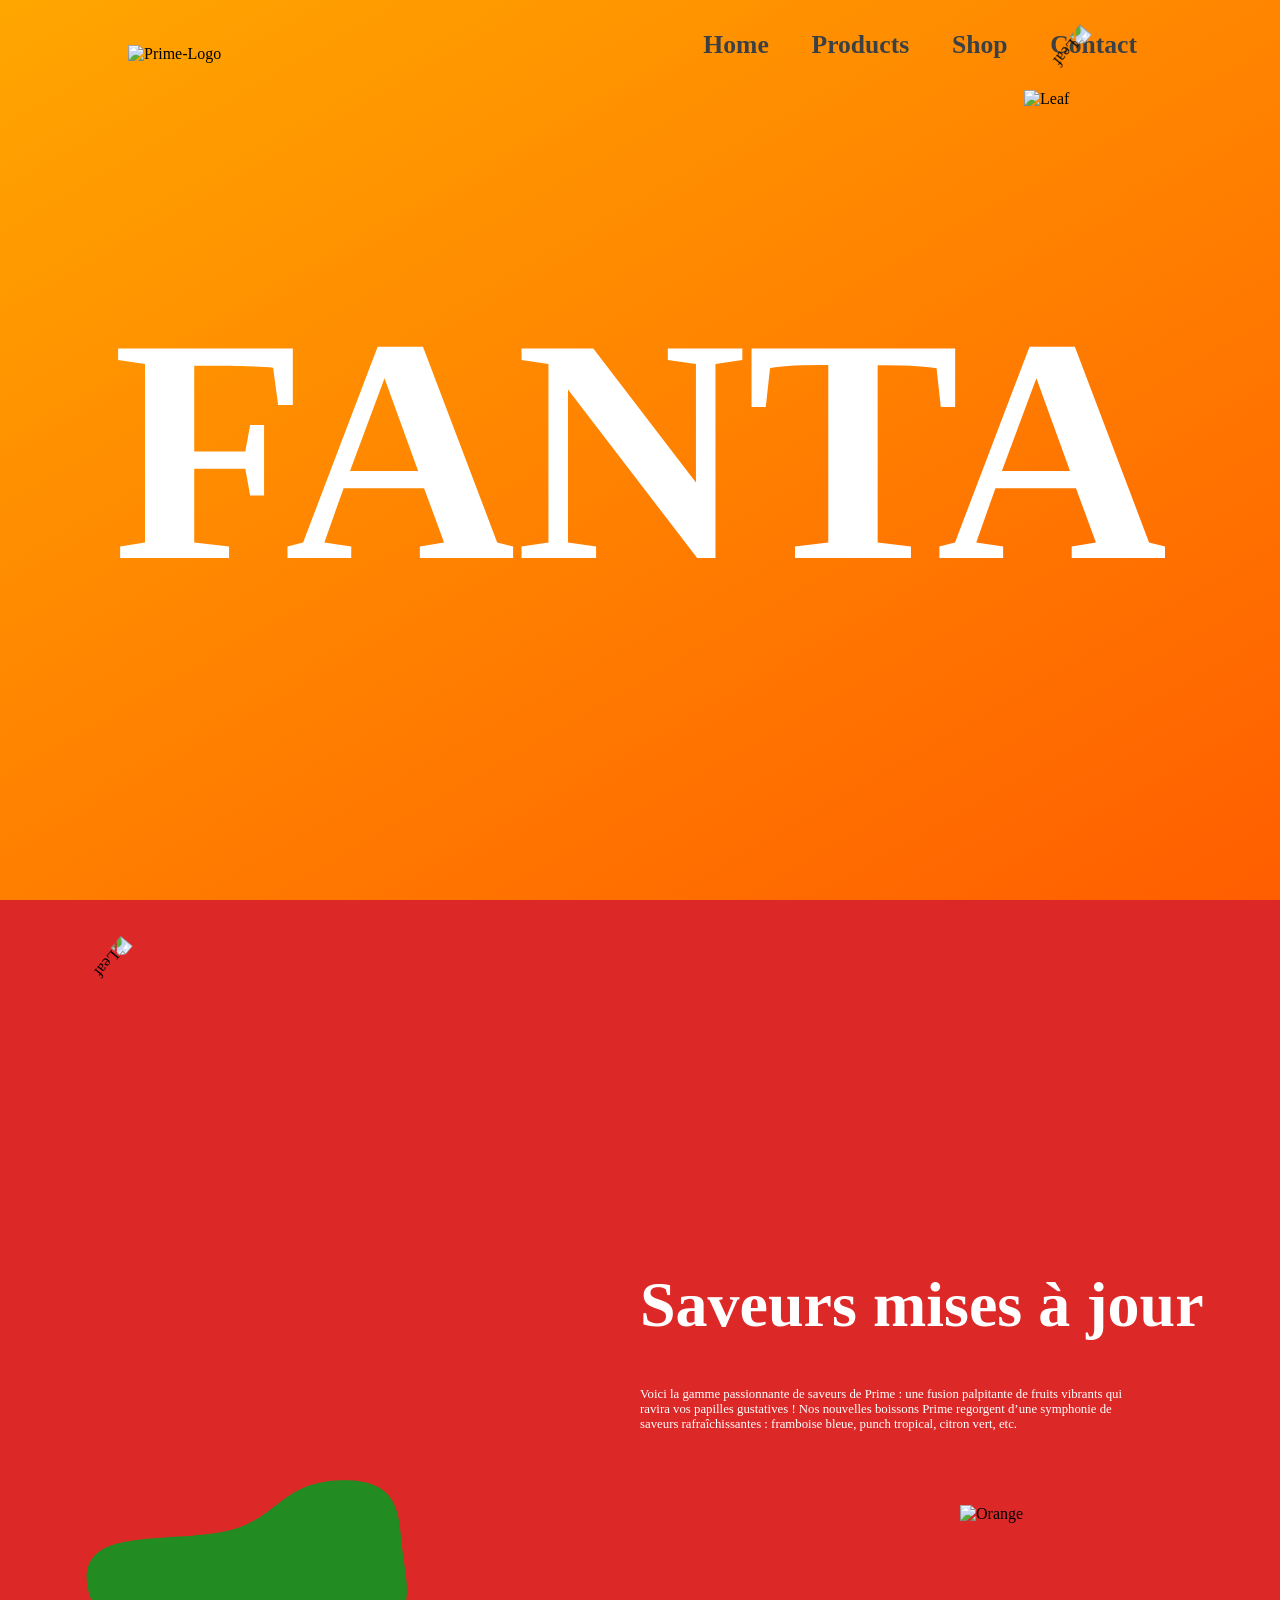
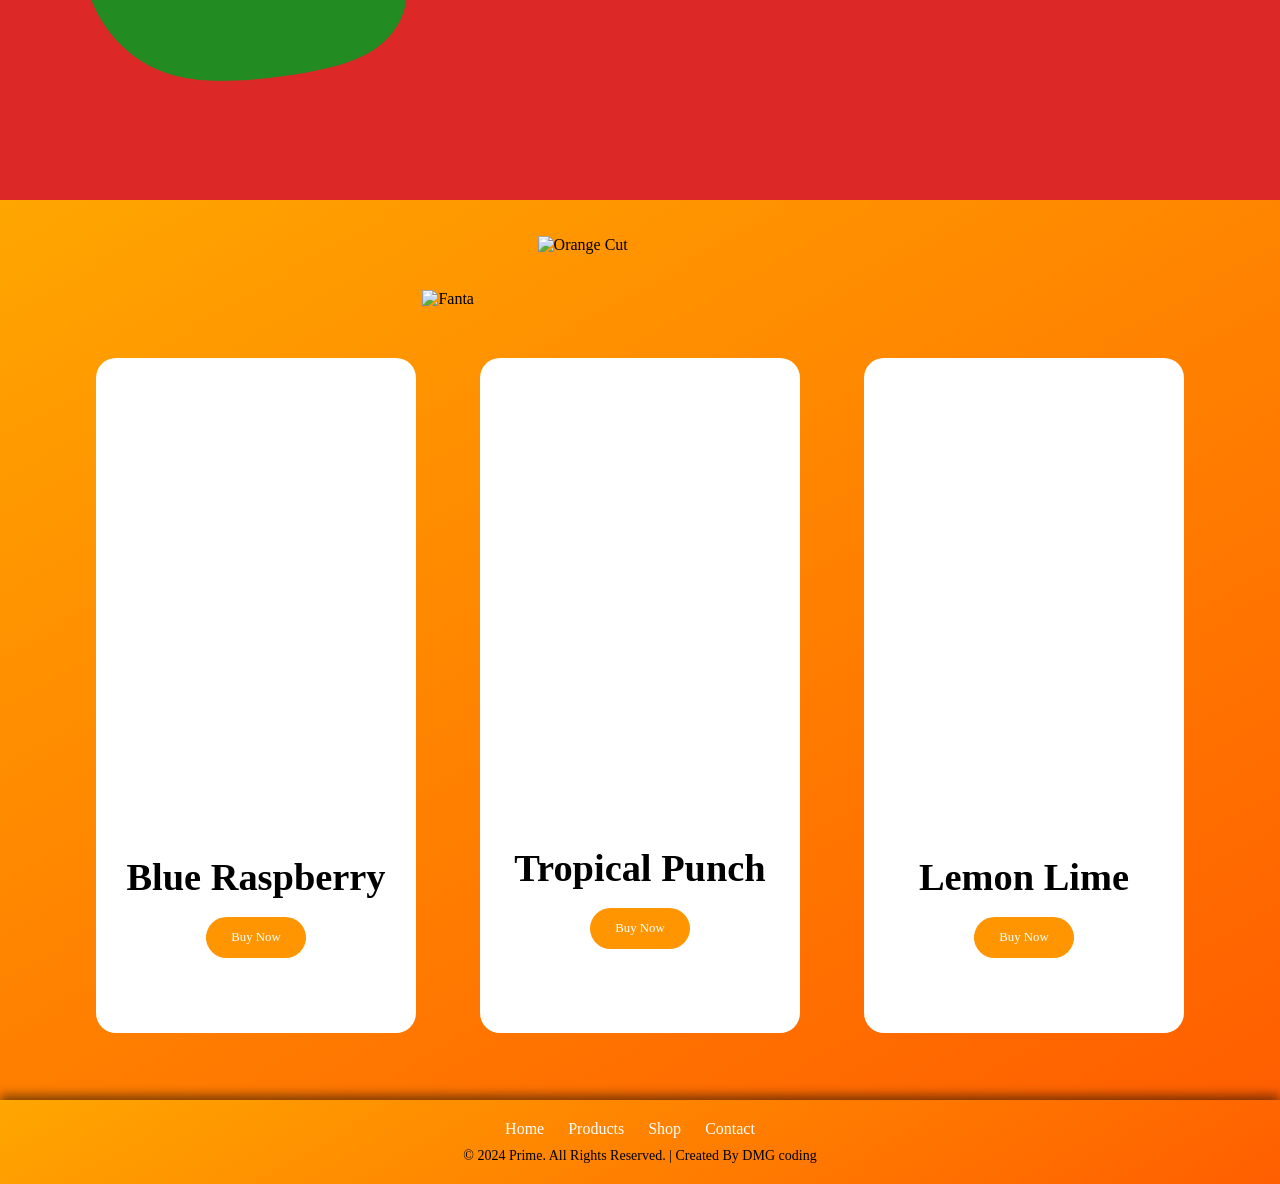
==== index.html @ fb21acb8 "Add files via upload" ====
<!DOCTYPE html>
<html lang="en">
<head>
    <meta charset="UTF-8">
    <meta name="viewport" content="width=device-width, initial-scale=1.0">
    <link href="https://cdn.jsdelivr.net/npm/remixicon@3.5.0/fonts/remixicon.css" rel="stylesheet">
    <link rel="icon" type="image/x-icon" href="./Assets/favicon.ico">
    <link rel="stylesheet" href="style.css">
    <title>FANTA Votre boisson Rafraichissant</title>
</head>
<body>
    <div id="main">
        <nav>
            <img src="Assets/Fanta-Logo.png" alt="Prime-Logo">
            <div class="cntr-nav">
                <a href="#">Home</a>
                <a href="Products.html">Products</a>
                <a href="shop.html">Shop</a>
                <a href="contact.html">Contact</a>
            </div>
            <div class="burger-menu">
                <i class="ri-menu-fill" id="burger-icon"></i>
            </div>
            <img id="leaf" src="Assets/leaf.webp" alt="Leaf"> 
        </nav>
        <div class="one">
            <h1>FANTA</h1>
            <img id="orange-cut" src="Assets/orange2.png" alt="Orange Cut"> 
            <img id="fanta" src="Assets/fanta.png" alt="Fanta"> 
            <img id="orange" src="Assets/orange.webp" alt="Orange" style="margin-top: 20px; margin-left: 80px;"> 
            <img id="leaf2" src="Assets/leaf2.png" alt="Leaf"> 
            <img id="leaf3" src="Assets/coconoutleaf.png" alt="Leaf"> 
        </div>
        </div>
        <div class="two">
            <div class="lft-two">
                <svg viewBox="0 0 200 200" xmlns="http://www.w3.org/2000/svg">
                    <path fill="#228B22" d="M41.5,-59.5C49.8,-51.1,49.7,-33.6,50.7,-19.2C51.7,-4.7,53.8,6.7,52.4,18.9C51.1,31.1,46.3,44.1,36.9,52.9C27.6,61.8,13.8,66.5,-2.5,70C-18.8,73.4,-37.7,75.6,-52.5,68.5C-67.3,61.5,-78.2,45.2,-84.5,27.1C-90.9,9,-92.7,-10.8,-80.5,-19.3C-68.3,-27.8,-42.1,-24.8,-26.3,-30.8C-10.6,-36.8,-5.3,-51.7,5.7,-59.5C16.6,-67.3,33.2,-68,41.5,-59.5Z" transform="translate(100 100)" />
                </svg>
            </div>
            <div class="rght-two">
                <h1>Saveurs mises à jour</h1>
                <p>Voici la gamme passionnante de saveurs de Prime : une fusion palpitante de fruits vibrants qui ravira vos papilles gustatives ! Nos nouvelles boissons Prime regorgent d’une symphonie de saveurs rafraîchissantes : framboise bleue, punch tropical, citron vert, etc.</p>
            </div>
        </div>
        <div class="three">
            <div class="card">
                <img class="lemon lemon1" src="Assets/fanta-raisin.png" alt="">
                <img id="prime-bottle1" src="Assets/prime-blue.png" alt="">
                <h1>Blue Raspberry</h1>
                <button>Buy Now</button>
            </div>
            <div class="card">
                <h1>Tropical Punch</h1>
                <button>Buy Now</button>
            </div>
            <div class="card">
                <img class="lemon lemon2" src="Assets/fanta-pomme.png" alt="" style="margin-top: 100px;">
                <img id="prime-bottle2" src="Assets/prime-green.png" alt="">
                <h1>Lemon Lime</h1>
                <button>Buy Now</button>
            </div>
        </div>
        <footer>
            <div class="footer-links">
              <a href="#home">Home</a>
              <a href="Products.html">Products</a>
              <a href="#Shop">Shop</a>
              <a href="contact.html">Contact</a>
            </div>
            <p>&copy; 2024 Prime. All Rights Reserved. | Created By DMG coding</p>
        </footer>
    </div>
    
    <script src="https://cdnjs.cloudflare.com/ajax/libs/gsap/3.12.2/gsap.min.js" integrity="sha512-16esztaSRplJROstbIIdwX3N97V1+pZvV33ABoG1H2OyTttBxEGkTsoIVsiP1iaTtM8b3+hu2kB6pQ4Clr5yug==" crossorigin="anonymous" referrerpolicy="no-referrer"></script>
    <script src="https://cdnjs.cloudflare.com/ajax/libs/gsap/3.12.2/ScrollTrigger.min.js" integrity="sha512-Ic9xkERjyZ1xgJ5svx3y0u3xrvfT/uPkV99LBwe68xjy/mGtO+4eURHZBW2xW4SZbFrF1Tf090XqB+EVgXnVjw==" crossorigin="anonymous" referrerpolicy="no-referrer"></script>
    <script src="script.js"></script>
</body>
</html>
---- style.css ----
@font-face {
    font-family: Product Sans;
    src: url(Fonts/Product\ Sans\ Regular.ttf);
}
@font-face {
    font-family: Product Sans B;
    src: url(Fonts/Product\ Sans\ Bold.ttf);
}
*{
    margin: 0;
    padding: 0;
    box-sizing: border-box;
    font-family: Product Sans;
}
html , body{
    height: 100%;
    width: 100%;
}

body::-webkit-scrollbar {
    display: none;
  }

#main{
    width: 100%;
    height: 100vh;
    background-color: orangered;
}

nav{
    position: fixed;
    display: flex;
    align-items: center;
    justify-content: space-between;
    width: 100%;
    height: 10vh;
    padding: 0vw 10vw;
    z-index: 99;
}
nav img{
    margin-top: 2vh;
    width: 8vw;
    cursor: pointer;
}
nav a{
    font-size: 2vw;
    text-decoration: none;
    color: #3c4043;
    cursor: pointer;
    padding: 10px 15px;
    font-weight: bold; 
}
nav i{
    font-size: 1vw;
    text-decoration: none;
    cursor: pointer;
    color:#fff
}
nav button{
  align-items: center;
  appearance: none;
  background-color: #fff;
  border-radius: 24px;
  border-style: none;
  box-shadow: rgba(0, 0, 0, .2) 0 3px 5px -1px,rgba(0, 0, 0, .14) 0 6px 10px 0,rgba(0, 0, 0, .12) 0 1px 18px 0;
  box-sizing: border-box;
  cursor: pointer;
  display: inline-flex;
  fill: currentcolor;
  font-family: "Google Sans",Roboto,Arial,sans-serif;
  font-size: 14px;
  font-weight: 500;
  height: 48px;
  justify-content: center;
  letter-spacing: .25px;
  line-height: normal;
  max-width: 100%;
  overflow: visible;
  padding: 2px 24px;
  position: relative;
  text-align: center;
  text-transform: none;
  transition: box-shadow 280ms cubic-bezier(.4, 0, .2, 1),opacity 15ms linear 30ms,transform 270ms cubic-bezier(0, 0, .2, 1) 0ms;
  user-select: none;
  -webkit-user-select: none;
  touch-action: manipulation;
  width: auto;
  will-change: transform,opacity;
  z-index: 0;
}

nav button:hover {
  background: #F6F9FE;
  color: #174ea6;
}

.cntr-nav{
    display: flex;
    gap: 1vw;
}

nav i{
    font-size: 1.5vw;
}

.one{
    display: flex;
    align-items: center;
    justify-content: center;
    width: 100%;
    height: 100vh;
    background:linear-gradient(150deg, rgb(255, 166, 0), rgb(255, 94, 0));
}

.one h1{
    font-size: 25vw;
    font-family: Product Sans B;
    color: #fff;
}

#fanta{
    position: absolute;
    width: 40%;
    z-index: 2;
    transition: all cubic-bezier(0.19, 1, 0.22, 1)0.5s;
}

#orange-cut{
    position: absolute;
    top: 10%;
    left: 32%;
    width: 15%;
    z-index: 1;
    transition: all cubic-bezier(0.19, 1, 0.22, 1)0.5s;

}

#orange{
    position: absolute;
    width: 20%;
    z-index: 3;
    top: 55%;
    right: 30%;
    transition: all cubic-bezier(0.19, 1, 0.22, 1)0.5s;

}

#leaf{
    top: 10%;
    left: 0%;
    transform: rotate(60deg);
    position: absolute;
    width: 18%;
    transition: all cubic-bezier(0.19, 1, 0.22, 1)0.5s;

}

#leaf2{
    top: 70%;
    left: 80%;
    transform: rotate(-90deg);
    position: absolute;
    width: 12%;
    transition: all cubic-bezier(0.19, 1, 0.22, 1)0.5s;

}

#leaf3{
    position: absolute;
    width: 20%;
    top: 10%;
    right: 0%;
}

.two{
    display: flex;
    width: 100%;
    height: 100vh;
    background:#dd2828 ;
}

.lft-two, .rght-two{
    display: flex;
    align-items: flex-start;
    justify-content: center;
    flex-direction: column;
    gap: 5vh;
    width: 50%;
    height: 100%;
    
}

.lft-two svg{
    margin-top: 50vh;
    width: 90%;
    transform: rotateX(50deg);
}

.rght-two h1{
    color: #fff;
    font-size: 5vw;
}

.rght-two p{
    font-size: 1vw;
    color: #fff;
    width: 80%;
}

.three{
    display: flex;
    align-items: center;
    justify-content: center;
    gap: 5vw;
    width: 100%;
    height: 100vh;
    background:linear-gradient(150deg, rgb(255, 166, 0), rgb(255, 94, 0));
}

.card{
    position: relative;
    display: flex;
    align-items: center;
    justify-content: center;
    flex-direction: column;
    gap: 2vh;
    width: 25vw;
    height: 75vh;
    margin-top: 10vh;
    border-radius: 20px;
    background-color: #fff;
}

.card h1{
    margin-top: 45vh;
    font-size: 3vw;
}

.card button{
    font-size: 1vw;
    border-radius: 50px;
    border: none;
    color: #fff;
    background-color: rgb(255, 149, 0);
    padding: 1vw 2vw;
    cursor: pointer;
}

#cocacola{
    top: -15%;
    position: absolute;
    width: 60%;
    left: 50%;
    transform: translate(-50%, 0%);
    transition: all cubic-bezier(0.19, 1, 0.22, 1)0.5s;

}

#pepsi{
    top: -15%;
    position: absolute;
    width: 85%;
    left: 50%;
    transform: translate(-50%, 0%);
    transition: all cubic-bezier(0.19, 1, 0.22, 1)0.5s;

}

.lemon{
    top: -30%;
    position: absolute;
    left: 50%;
    width: 25vw;
    transform: translate(-50%, 0%);
    transition: all cubic-bezier(0.19, 1, 0.22, 1)0.5s;
}
footer {
    background:linear-gradient(150deg, rgb(255, 166, 0), rgb(255, 94, 0));
    padding: 20px 0;
    text-align: center;
    box-shadow: 0px -5px 10px rgba(0, 0, 0, 0.5);
  }
  
  .footer-links a {
    margin-right: 20px;
    text-decoration: none;
    color: #ffffff;
  }
  
  footer p {
    margin-top: 10px;
    font-size: 14px;
    color:black
  }




  /* Masque le menu burger par défaut */
.burger-menu {
    display: none;
}

/* Responsive pour les écrans de taille moyenne et plus petits */
@media (max-width: 1024px) {
    .cntr-nav {
        display: none; /* Cache les onglets par défaut */
        flex-direction: column;
        position: absolute;
        top: 60px;
        left: 0;
        width: 100%;
        background-color: rgba(255, 204, 0, 0.7);
        text-align: center;
        padding: 10px 0;
        z-index: 10;
    }

    /* Affiche l'icône du menu burger */
    .burger-menu {
        display: block;
        cursor: pointer;
    }

    /* Affiche les onglets lorsqu'on clique sur le menu burger */
    .cntr-nav.show {
        display: flex;
    }

    .cntr-nav a {
        color: #fefefb;
        font-weight: bold;
        font-size: 20px;
        text-decoration: none;
        margin: 10px 0; /* Espacement vertical */
    }
}

/* Pour les écrans encore plus petits (smartphones) */
@media (max-width: 600px) {
    .cntr-nav.show {
        top: 50px;
    }
}
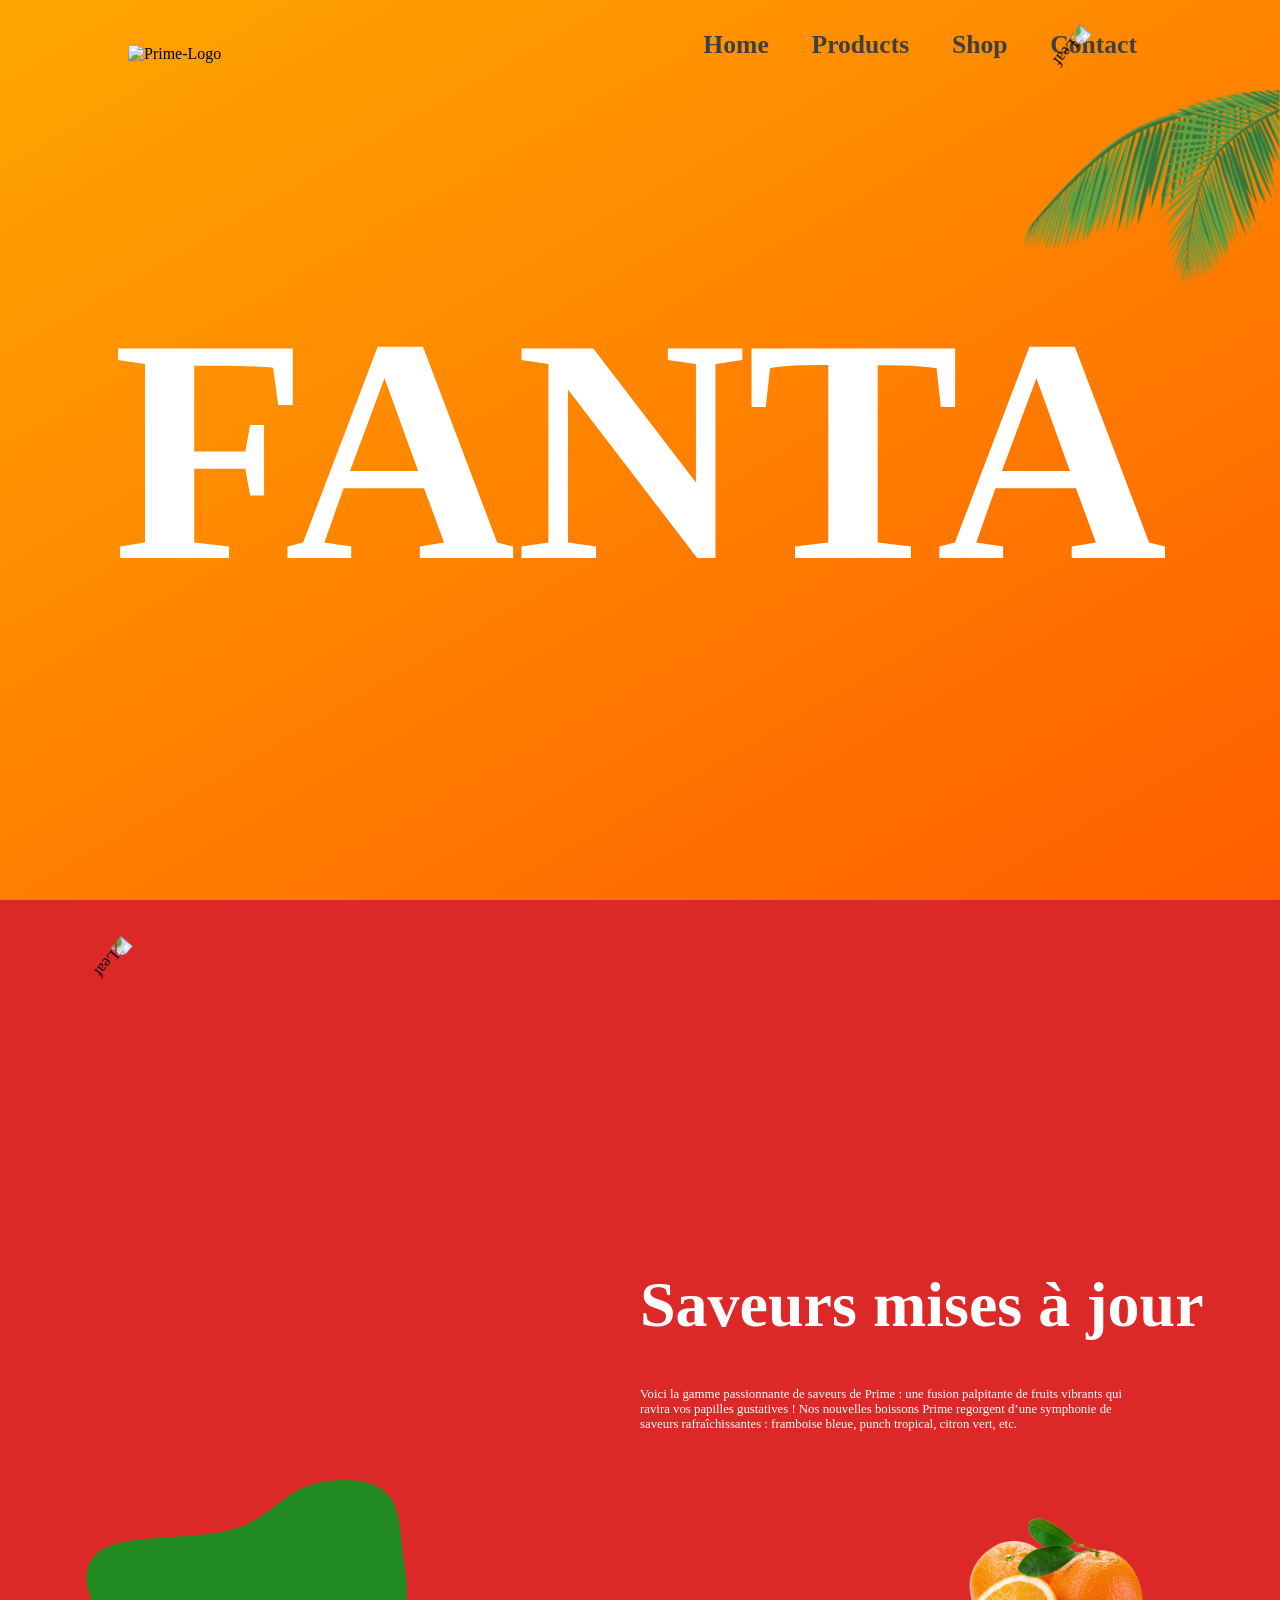
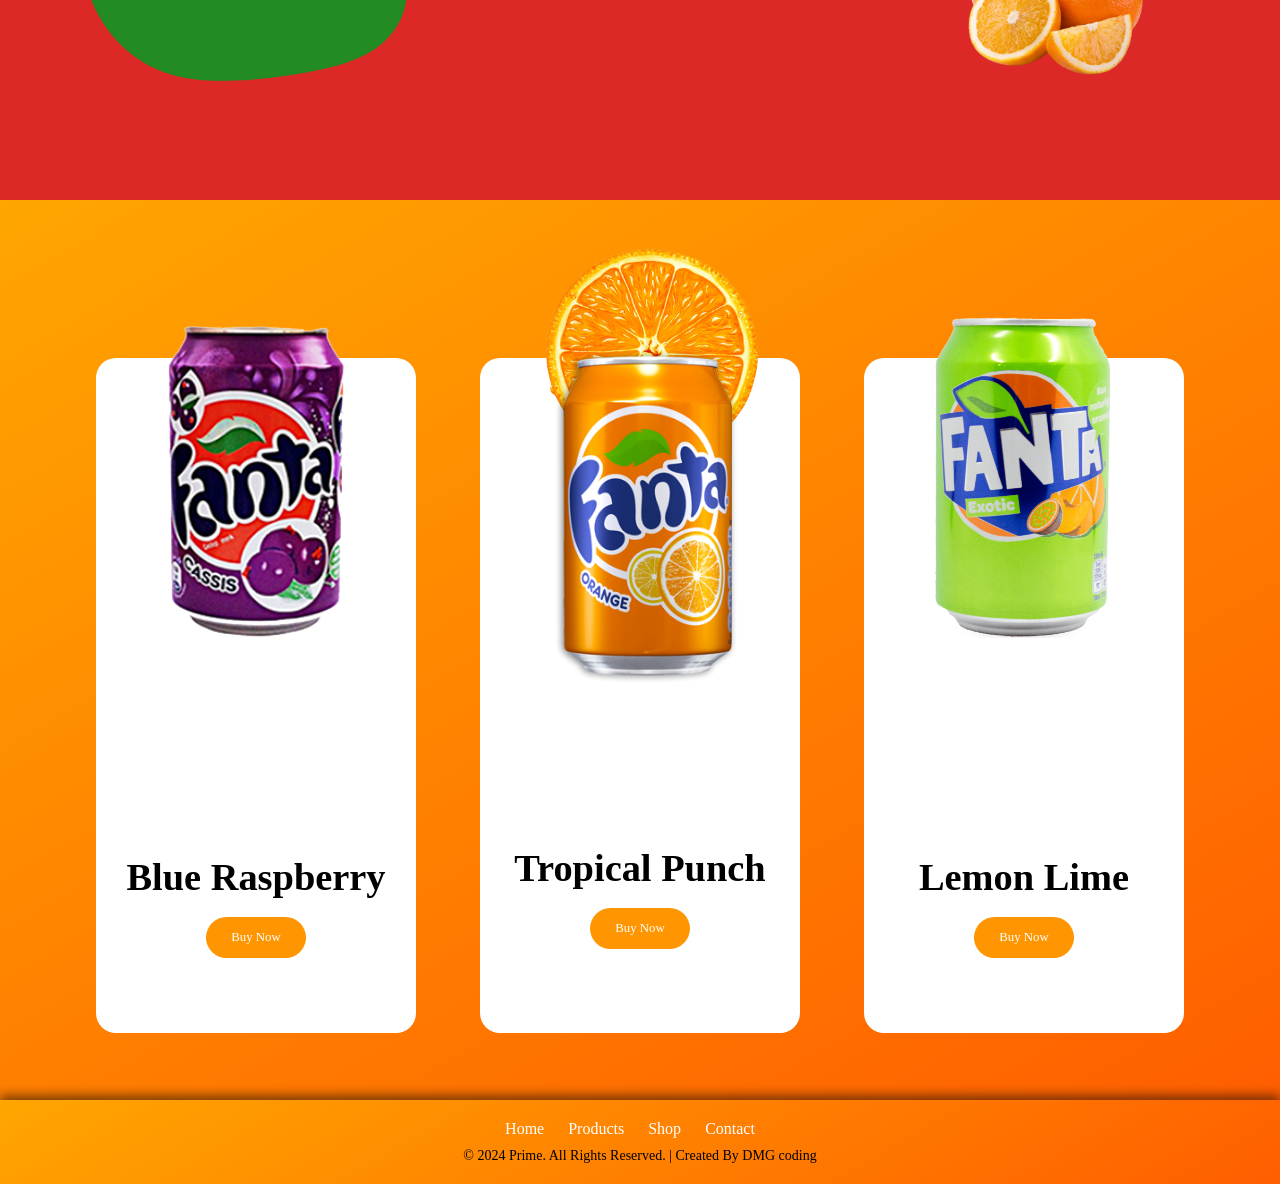
==== commit be35afd1: "Update index.html" ====
--- a/index.html
+++ b/index.html
@@ -25,11 +25,11 @@
         </nav>
         <div class="one">
             <h1>FANTA</h1>
-            <img id="orange-cut" src="Assets/orange2.png" alt="Orange Cut"> 
-            <img id="fanta" src="Assets/fanta.png" alt="Fanta"> 
-            <img id="orange" src="Assets/orange.webp" alt="Orange" style="margin-top: 20px; margin-left: 80px;"> 
-            <img id="leaf2" src="Assets/leaf2.png" alt="Leaf"> 
-            <img id="leaf3" src="Assets/coconoutleaf.png" alt="Leaf"> 
+            <img id="orange-cut" src="orange2.png" alt="Orange Cut"> 
+            <img id="fanta" src="fanta.png" alt="Fanta"> 
+            <img id="orange" src="orange.webp" alt="Orange" style="margin-top: 20px; margin-left: 80px;"> 
+            <img id="leaf2" src="leaf2.png" alt="Leaf"> 
+            <img id="leaf3" src="coconoutleaf.png" alt="Leaf"> 
         </div>
         </div>
         <div class="two">
@@ -45,8 +45,8 @@
         </div>
         <div class="three">
             <div class="card">
-                <img class="lemon lemon1" src="Assets/fanta-raisin.png" alt="">
-                <img id="prime-bottle1" src="Assets/prime-blue.png" alt="">
+                <img class="lemon lemon1" src="fanta-raisin.png" alt="">
+                <img id="prime-bottle1" src="prime-blue.png" alt="">
                 <h1>Blue Raspberry</h1>
                 <button>Buy Now</button>
             </div>
@@ -55,8 +55,8 @@
                 <button>Buy Now</button>
             </div>
             <div class="card">
-                <img class="lemon lemon2" src="Assets/fanta-pomme.png" alt="" style="margin-top: 100px;">
-                <img id="prime-bottle2" src="Assets/prime-green.png" alt="">
+                <img class="lemon lemon2" src="fanta-pomme.png" alt="" style="margin-top: 100px;">
+                <img id="prime-bottle2" src="prime-green.png" alt="">
                 <h1>Lemon Lime</h1>
                 <button>Buy Now</button>
             </div>
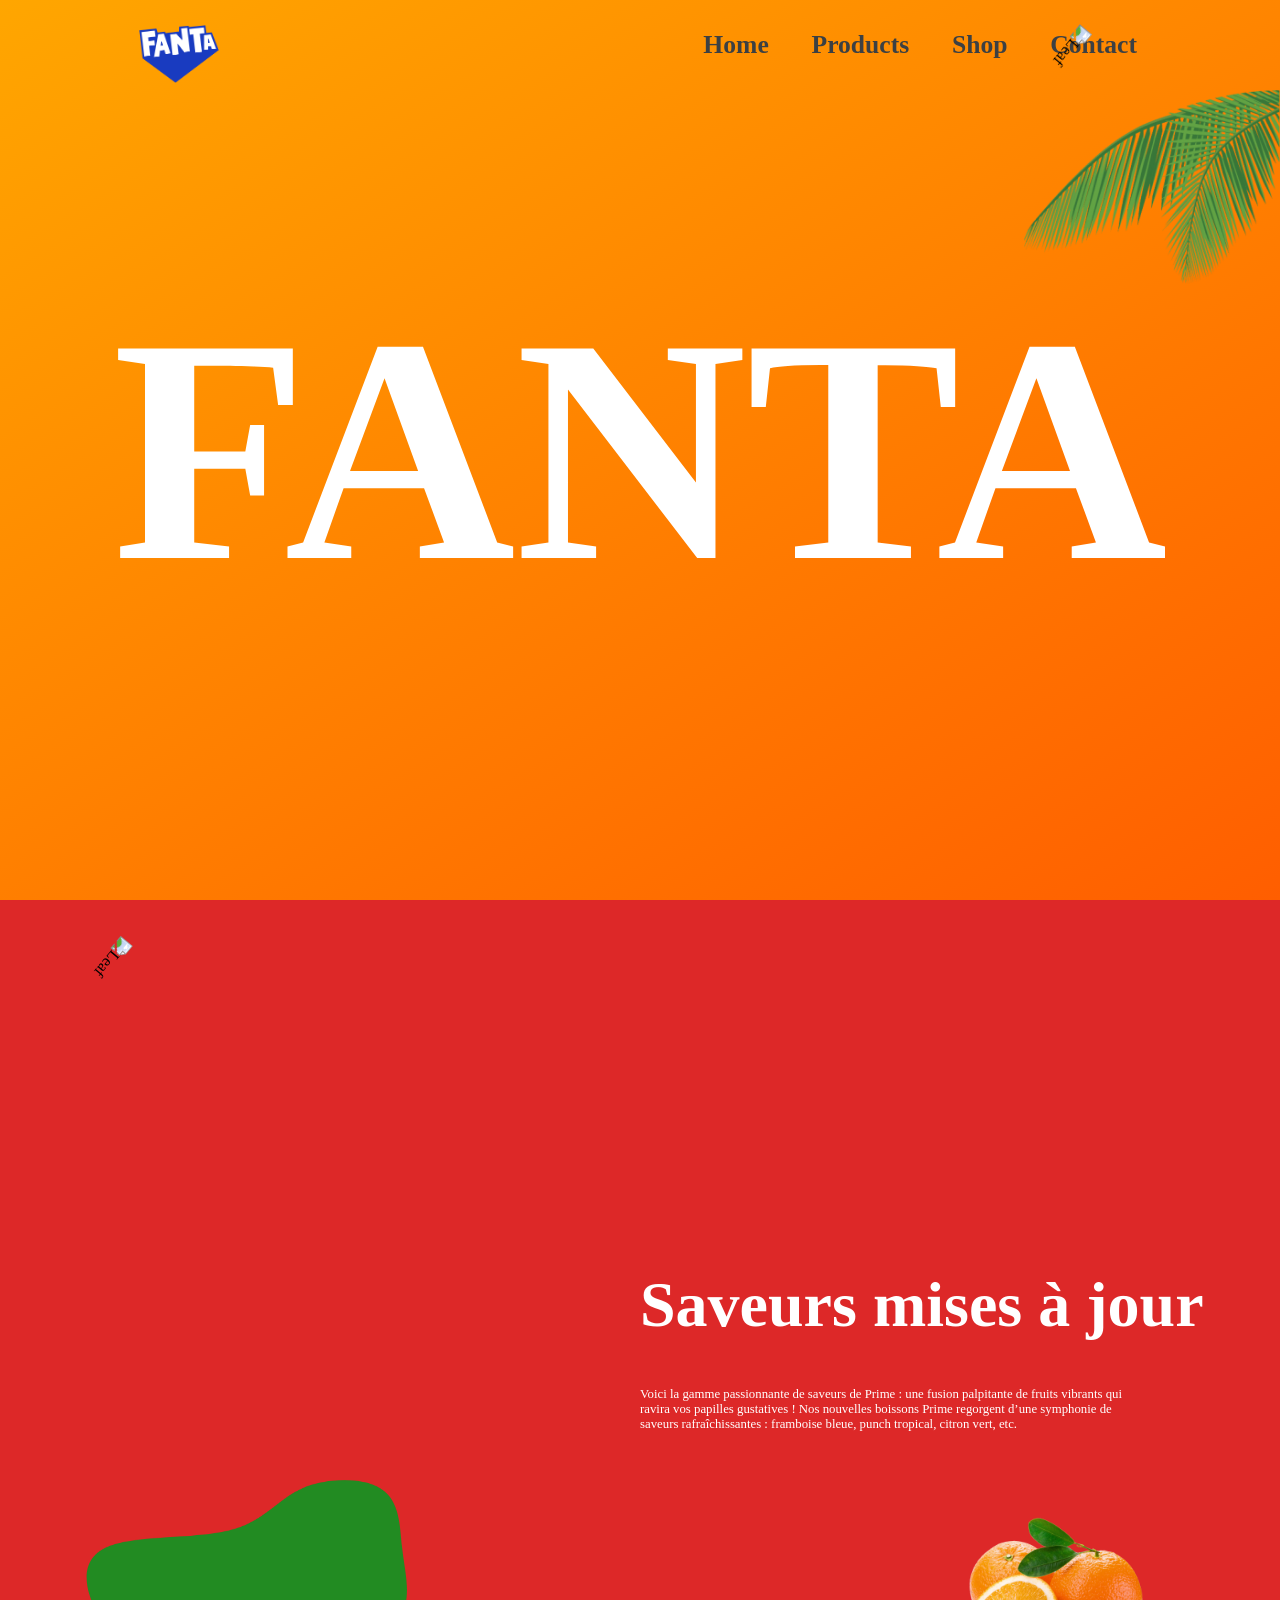
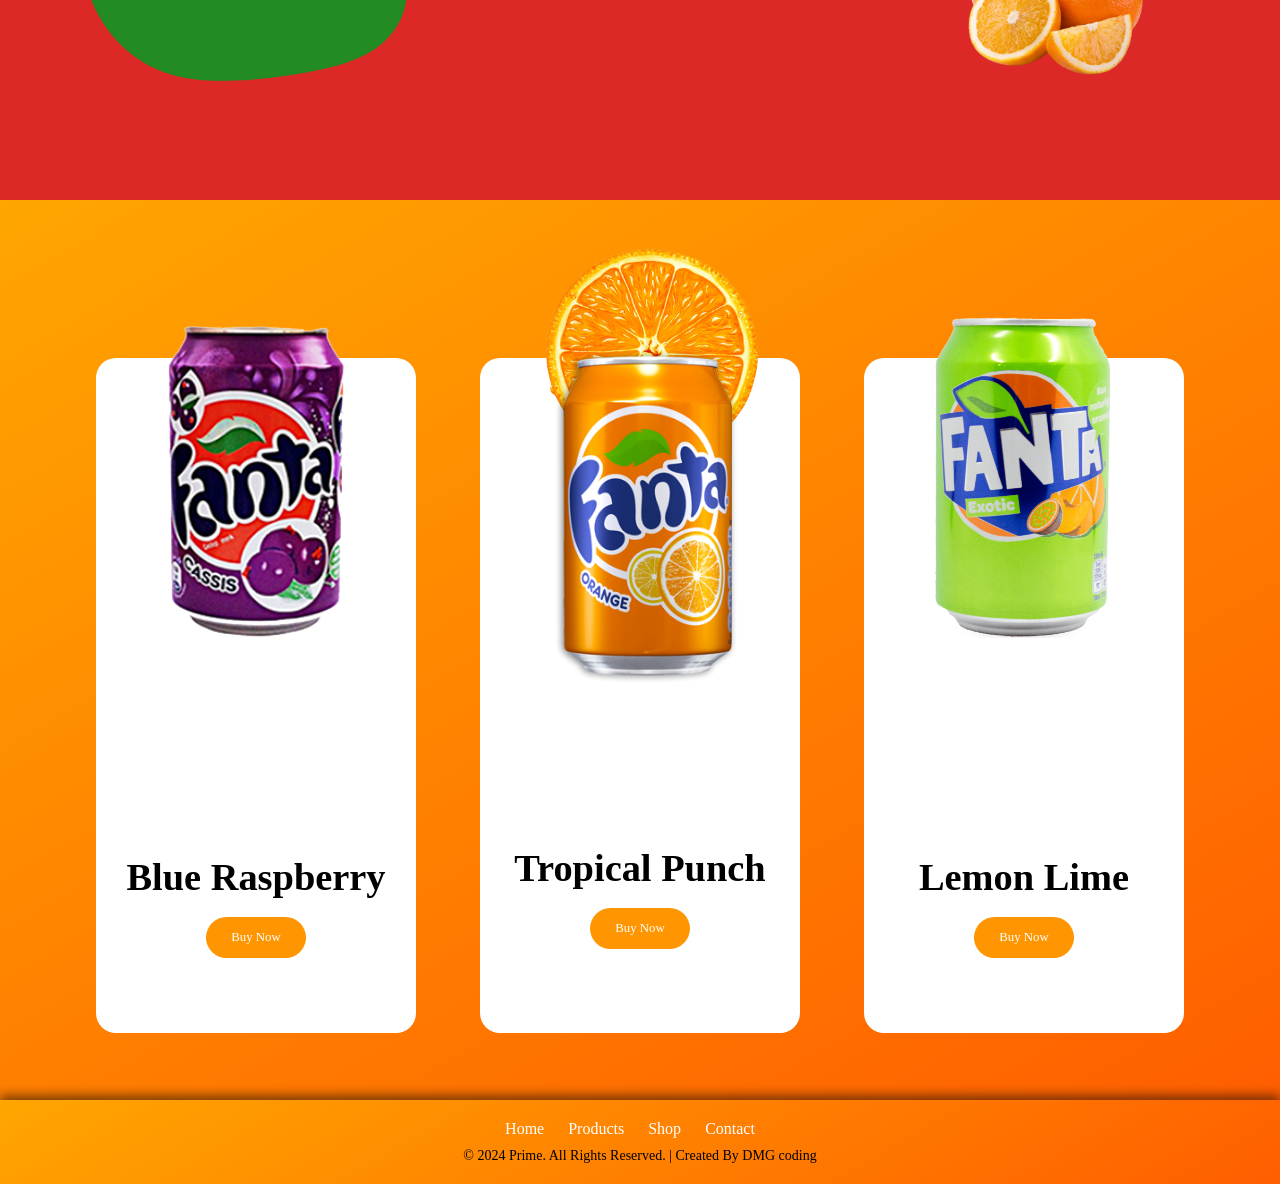
==== commit 067280f7: "Update index.html" ====
--- a/index.html
+++ b/index.html
@@ -11,7 +11,7 @@
 <body>
     <div id="main">
         <nav>
-            <img src="Assets/Fanta-Logo.png" alt="Prime-Logo">
+            <img src="Fanta-Logo.png" alt="Prime-Logo">
             <div class="cntr-nav">
                 <a href="#">Home</a>
                 <a href="Products.html">Products</a>
